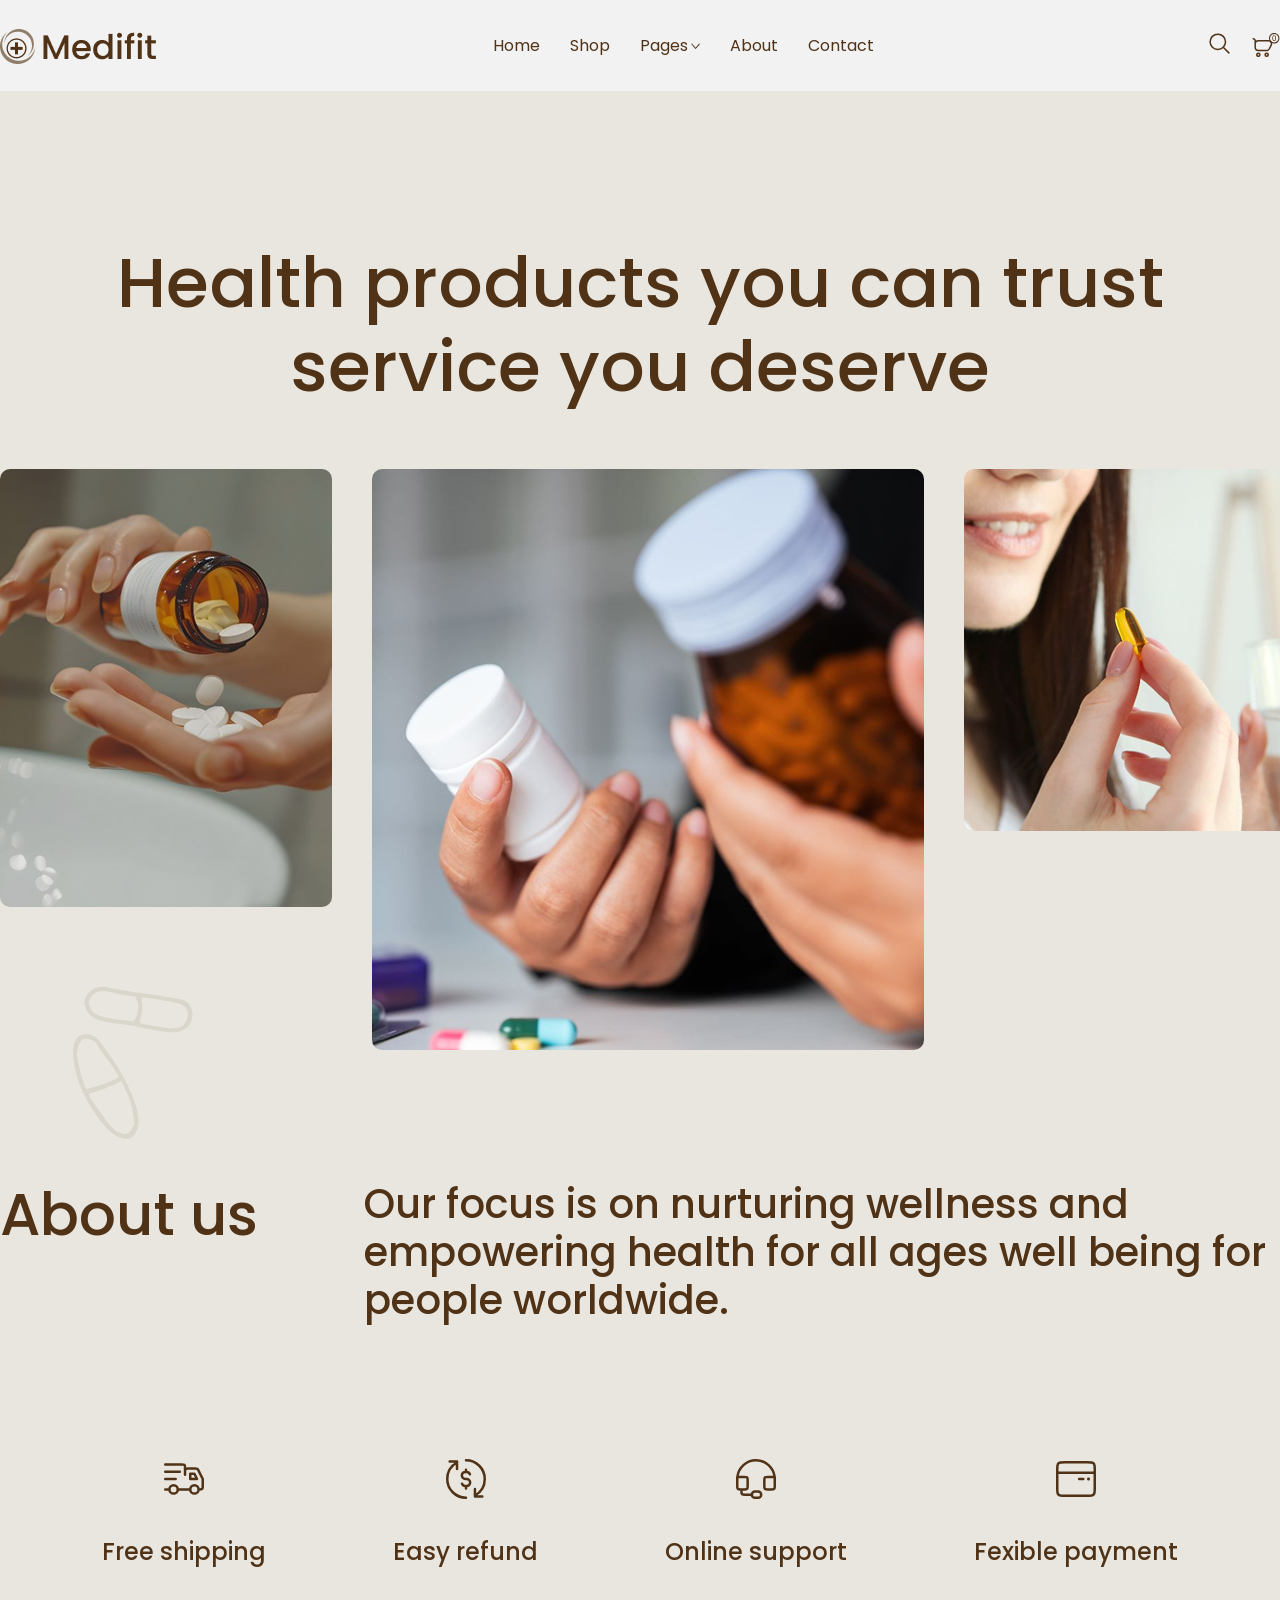
==== about.html @ f0b54fd3 "created about page and completed hero section" ====
<!DOCTYPE html>
<html lang="en">

<head>
    <meta charset="UTF-8">
    <meta name="viewport" content="width=device-width, initial-scale=1.0">
    <title>Hospital Web</title>

    <link rel="stylesheet" href="./css/main.css">
</head>

<body>

    <header class="header">

        <nav id="header-section-nav-2" class="header-section-nav">

            <div class="row container">
                <a href="#!" class="header-logo">
                    <img src="./imgs/logo.png" srcset="./imgs/logo@2x.png 2x" alt="">
                </a>

                <ul class="header-nav">
                    <li><a href="./index.html">Home</a></li>
                    <li><a href="#!">Shop</a></li>
                    <li id="pages">Pages <img src="./imgs/header/dropdown-arrow.svg" alt=""></li>
                    <li><a href="./about.html">About</a></li>
                    <li><a href="#!">Contact</a></li>
                </ul>

                <div class="header-icons">
                    <a href="#!" class="search"><img class="search-img" src="./imgs/header/search-icon.svg" alt=""></a>
                    <a href="#!" class="cart"><img src="./imgs/header/cart-icon.svg" alt="" class="cart-img"></a>
                </div>
            </div>

        </nav>

        <div id="header-section-hero-about" class="header-section-hero">

            <div class="container">

                <div class="section-hero">
                    <h2 id="header-title-about">Health products you can trust service you deserve</h2>

                    <div class="section-hero-imgs">
                        <img src="./imgs/header/falling-pills.jpg" srcset="./imgs/header/falling-pills@2x.jpg 2x"
                            alt="">
                        <img src="./imgs/header/helt-pill-jars.jpg" srcset="./imgs/header/helt-pill-jars@2x.jpg 2x"
                            alt="">
                        <img src="./imgs/header/women-with-pill.jpg" srcset="./imgs/header/women-with-pill@2x.jpg 2x"
                            alt="">
                    </div>
                </div>

                <div class="section-about-us">
                    <h3>About us</h3>
                    <h4>Our focus is on nurturing wellness and empowering health for all ages well being for people
                        worldwide.</h4>
                </div>

                <div class="section-benefits">
                    <div class="section-benefits-grid">
                        <div class="card-benefit">
                            <img src="./imgs/header/truck-fast-icon.svg" alt="">
                            <h5>Free shipping</h5>
                        </div>

                        <div class="card-benefit">
                            <img src="./imgs/header/exchange-dollar-icon.svg" alt="">
                            <h5>Easy refund</h5>
                        </div>

                        <div class="card-benefit">
                            <img src="./imgs/header/headphone-mic-icon.svg" alt="">
                            <h5>Online support</h5>
                        </div>

                        <div class="card-benefit">
                            <img src="./imgs/header/credit-card-icon.svg" alt="">
                            <h5>Fexible payment</h5>
                        </div>
                    </div>
                </div>

            </div>

            <div class=".background-wrapper header-bg-wrapper">
                <img src="./imgs/header/bg-pills-2.svg" id="header-bg-prop-img-2" alt=""
                    class="header-bg-prop-img bg-prop">
            </div>

        </div>

    </header>

</body>

</html>
---- css/main.css ----
/* Fonts */
@import "./../fonts/poppins/poppins.css";

/* Base */
@import "./base/reset.css";
@import "./base/base.css";

/* Blocks */
@import "./blocks/header.css";
@import "./blocks/button.css";
@import "./blocks/section.css";
@import "./blocks/collection.css";
@import "./blocks/feedback.css";
@import "./blocks/footer.css";
@import "./blocks/section-2.0.css";
@import "./blocks/category-n-cta.css";
@import "./blocks/reviews-n-forums.css";

/* Tests */
@import "./blocks/test.css"
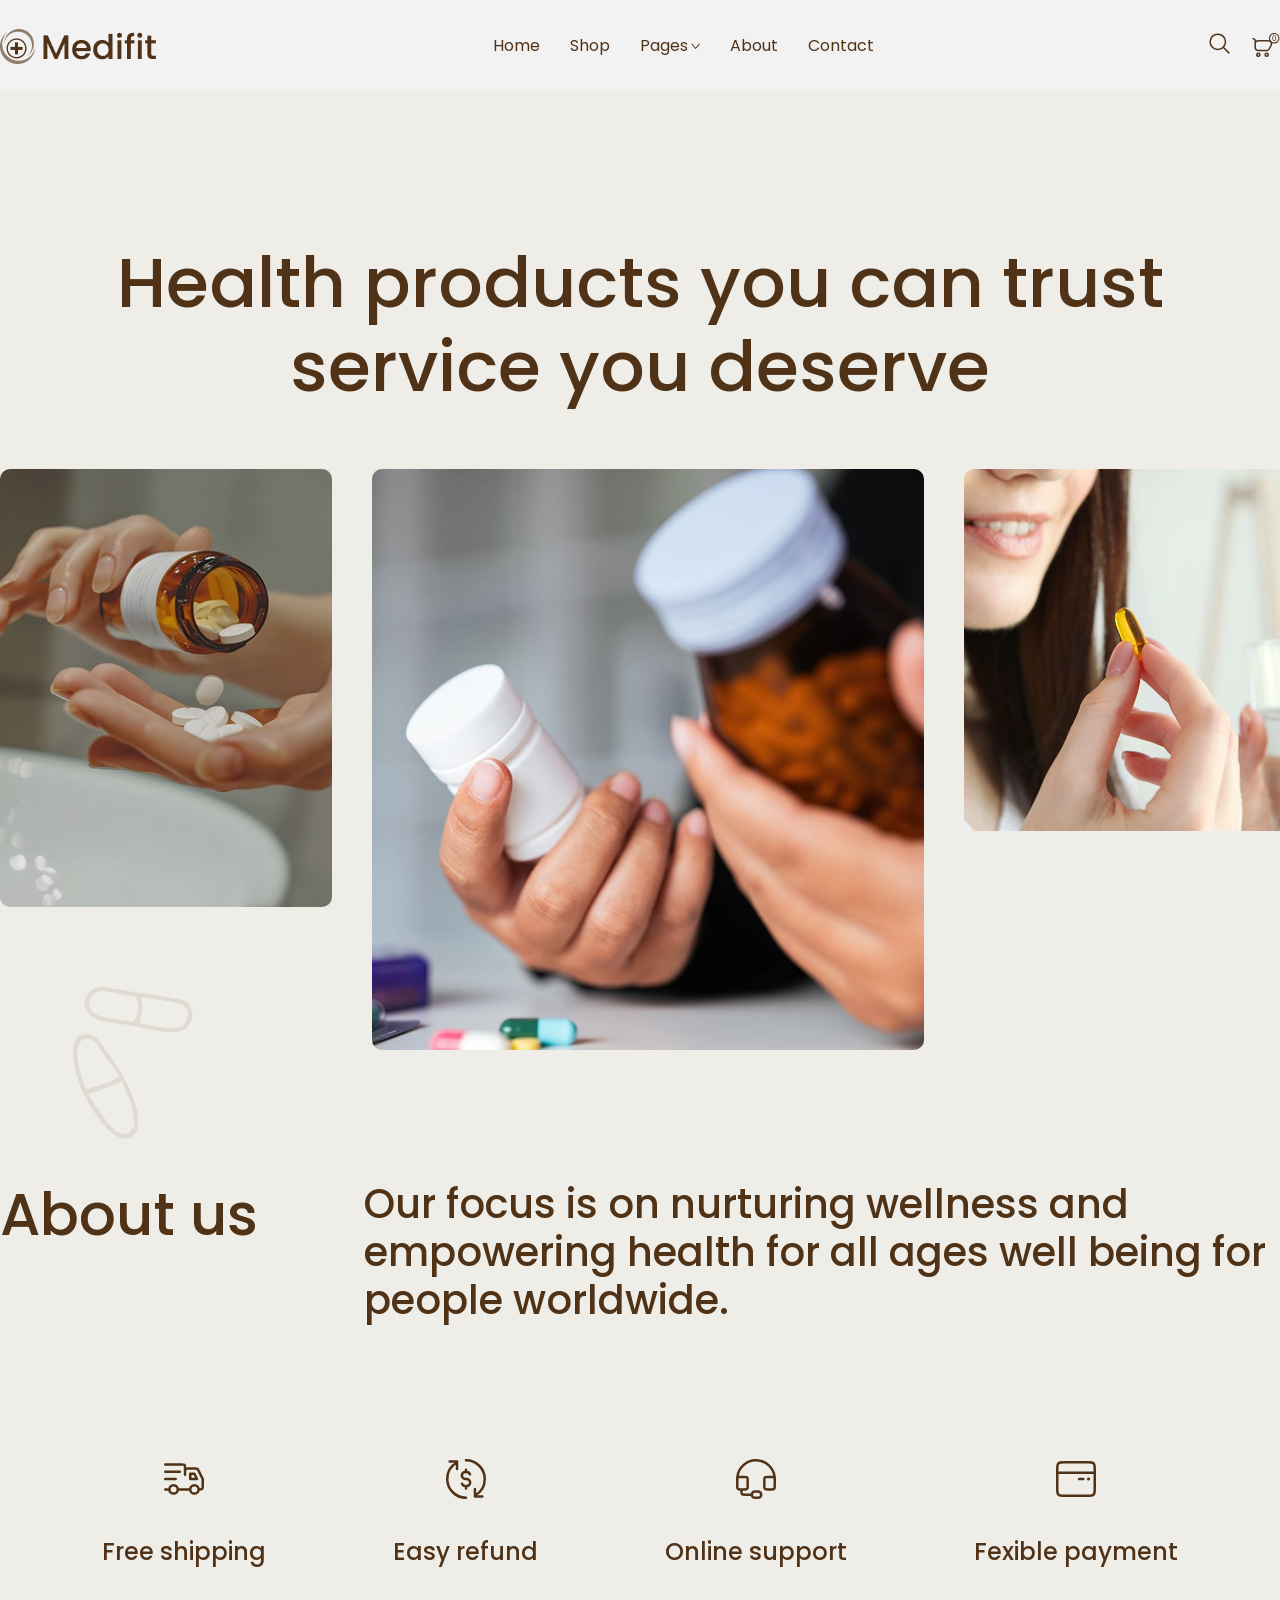
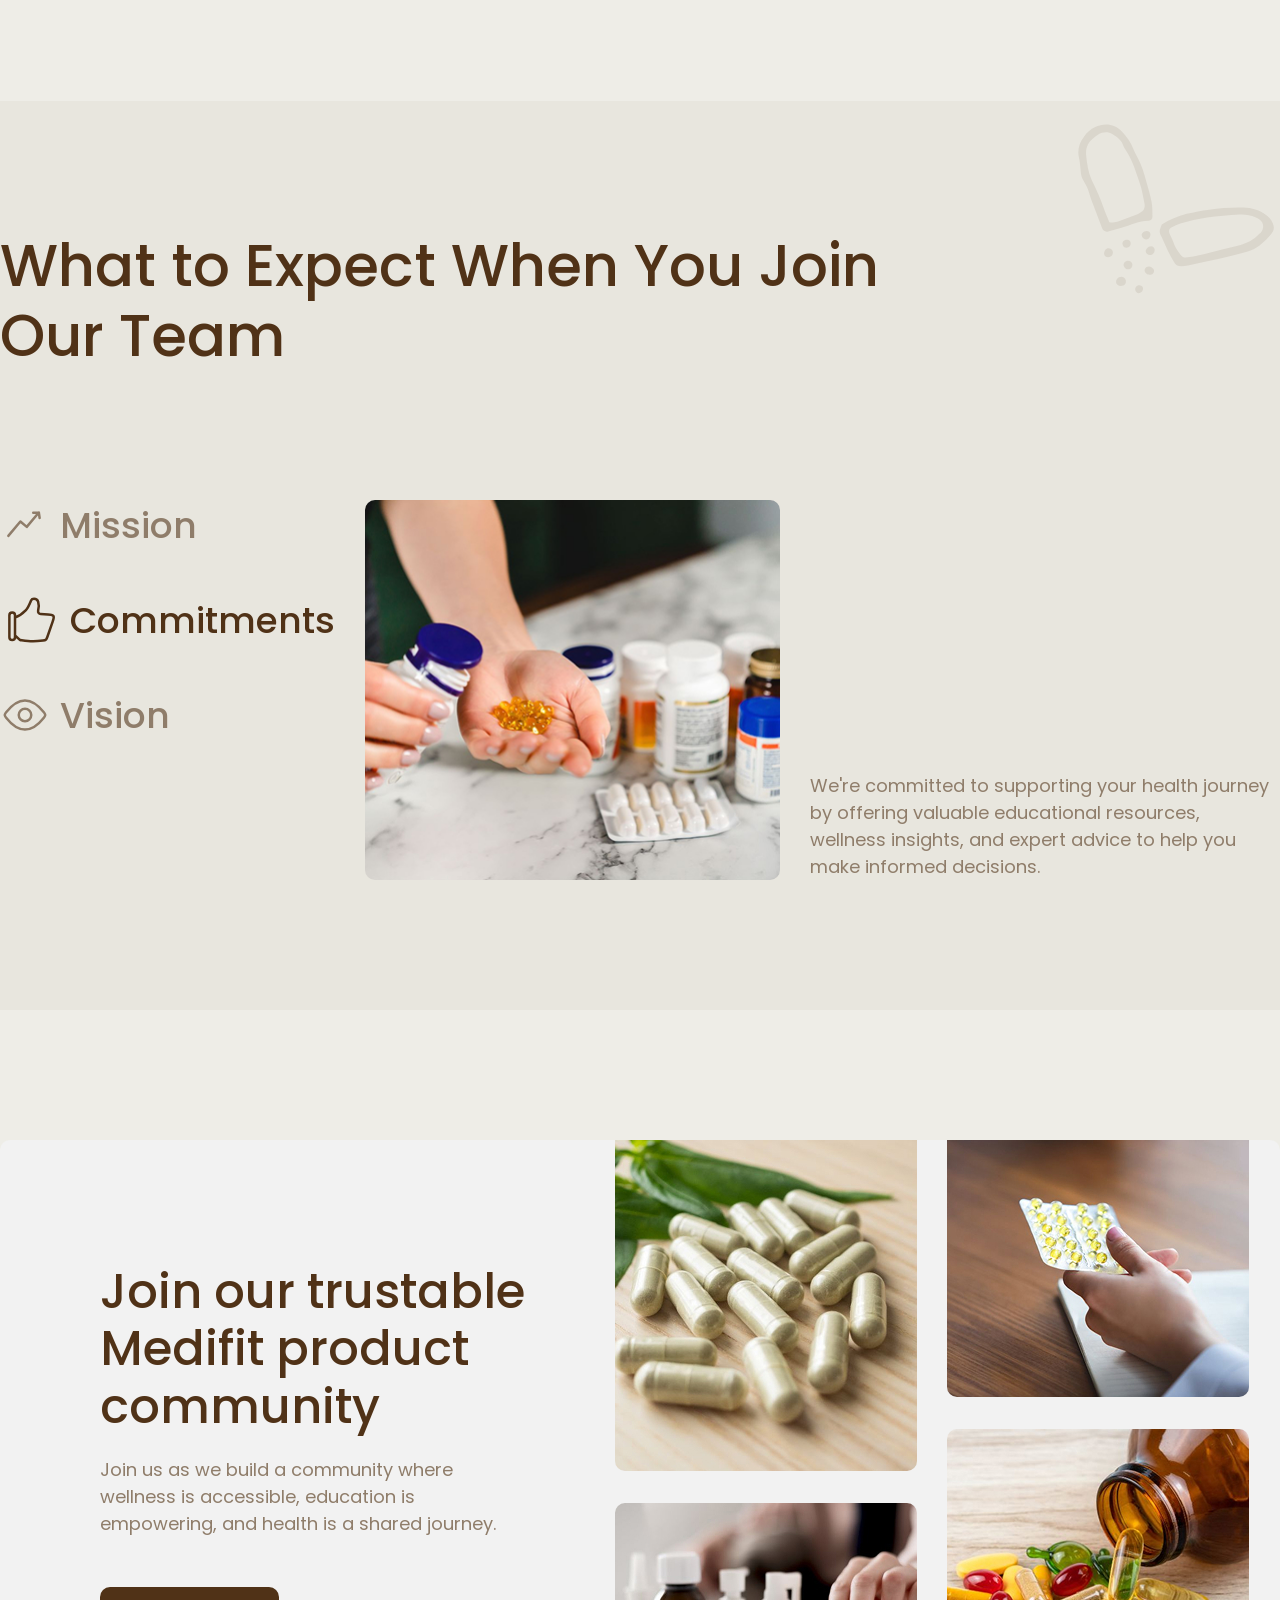
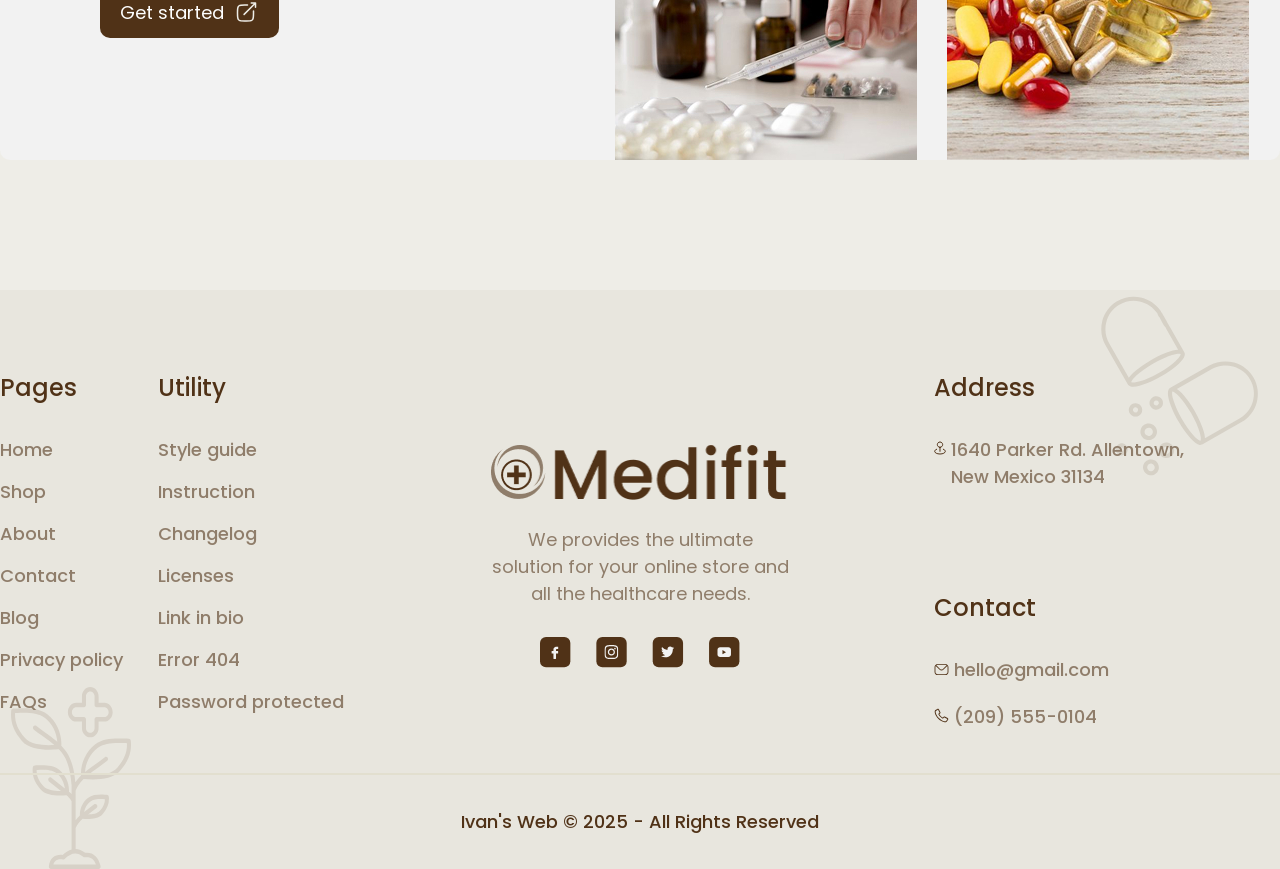
==== commit dab75ab6: "completed about page" ====
--- a/about.html
+++ b/about.html
@@ -61,6 +61,7 @@
 
                 <div class="section-benefits">
                     <div class="section-benefits-grid">
+
                         <div class="card-benefit">
                             <img src="./imgs/header/truck-fast-icon.svg" alt="">
                             <h5>Free shipping</h5>
@@ -80,6 +81,7 @@
                             <img src="./imgs/header/credit-card-icon.svg" alt="">
                             <h5>Fexible payment</h5>
                         </div>
+
                     </div>
                 </div>
 
@@ -94,6 +96,197 @@
 
     </header>
 
+    <main class="main">
+
+        <section class="section-expects">
+            <div class="container">
+                <div class="section-expects-content">
+                    <h3>What to Expect When You Join Our Team</h3>
+
+                    <div class="section-expects-content__last">
+
+                        <div class="expects">
+                            <a href="#!" class="expect">
+                                <img src="./imgs/expects/arrow-trend-up-icon.svg" alt="">
+                                <h4>Mission</h4>
+                            </a>
+
+                            <a href="#!" class="expect checked">
+                                <img src="./imgs/expects/thumb-up-icon.svg" alt="">
+                                <h4>Commitments</h4>
+                            </a>
+
+                            <a href="#!" class="expect">
+                                <img src="./imgs/expects/eye-icon.svg" alt="">
+                                <h4>Vision</h4>
+                            </a>
+                        </div>
+
+                        <div id="img-wrapper-2" class="img-wrapper"></div>
+
+                        <p>We're committed to supporting your health journey by offering valuable educational resources,
+                            wellness insights, and
+                            expert advice to help you make informed decisions.</p>
+                    </div>
+                </div>
+            </div>
+
+            <div class="background-wrapper">
+                <img src="./imgs/expects/medical shape 5 1.svg" alt="" class="bg-prop section-expects-bg-prop">
+            </div>
+
+        </section>
+
+        <section class="section-cta-join">
+            <div class="container">
+                <div class="section-cta-join-content">
+                    <div class="section-cta-join-left">
+                        <h4>Join our trustable Medifit product community</h4>
+                        <p>Join us as we build a community where wellness is accessible, education is empowering, and
+                            health
+                            is a shared journey.</p>
+                        <a href="#!" class="button">
+                            <div class="button-content">
+                                <p>Get started</p>
+                                <img src="./imgs/cta-join/link-external-icon.svg" alt="">
+                            </div>
+                        </a>
+                    </div>
+
+                    <div class="section-cta-join-right">
+                        <div class=" left cta-join-col"><img src="./imgs/cta-join/pills.jpg"
+                                srcset="./imgs/cta-join/pills@2x.jpg 2x" alt="">
+
+                            <img src="./imgs/cta-join/medical-instruments.jpg"
+                                srcset="./imgs/cta-join/medical-instruments@2x.jpg 2x" alt="">
+                        </div>
+
+                        <div class="right cta-join-col">
+                            <img src="./imgs/cta-join/helt-pills.jpg" srcset="./imgs/cta-join/helt-pills@2x.jpg 2x"
+                                alt="">
+                            <img src="./imgs/cta-join/scattered-pills.jpg"
+                                srcset="./imgs/cta-join/scattered-pills@2x.jpg 2x" alt="">
+                        </div>
+                    </div>
+
+                </div>
+            </div>
+        </section>
+    </main>
+
+    <footer class="footer">
+
+        <div class="container">
+            <div class="row">
+                <div class="col col-first">
+                    <div class="col-left">
+                        <h5>Pages</h5>
+
+                        <ul>
+                            <li><a href="#!">
+                                    <h6>Home</h6>
+                                </a></li>
+                            <li><a href="#!">
+                                    <h6>Shop</h6>
+                                </a></li>
+                            <li><a href="#!">
+                                    <h6>About</h6>
+                                </a></li>
+                            <li><a href="#!">
+                                    <h6>Contact</h6>
+                                </a></li>
+                            <li><a href="#!">
+                                    <h6>Blog</h6>
+                                </a></li>
+                            <li><a href="#!">
+                                    <h6>Privacy policy</h6>
+                                </a></li>
+                            <li><a href="#!">
+                                    <h6>FAQs</h6>
+                                </a></li>
+                        </ul>
+                    </div>
+                    <div class="col-right">
+                        <h5>Utility</h5>
+
+                        <ul>
+                            <li><a href="#!">
+                                    <h6>Style guide</h6>
+                                </a></li>
+                            <li><a href="#!">
+                                    <h6>Instruction</h6>
+                                </a></li>
+                            <li><a href="#!">
+                                    <h6>Changelog</h6>
+                                </a></li>
+                            <li><a href="#!">
+                                    <h6>Licenses</h6>
+                                </a></li>
+                            <li><a href="#!">
+                                    <h6>Link in bio</h6>
+                                </a></li>
+                            <li><a href="#!">
+                                    <h6>Error 404</h6>
+                                </a></li>
+                            <li><a href="#!">
+                                    <h6>Password protected</h6>
+                                </a></li>
+                        </ul>
+                    </div>
+                </div>
+
+                <div class="col col-mid">
+                    <img src="./imgs/footer/logo.png" srcset="./imgs/footer/logo@2x.png 2x" alt="" class="footer-logo">
+                    <p>We provides the ultimate solution for your online store and all the healthcare needs.</p>
+                    <div class="socials">
+                        <a href="#!"><img src="./imgs/footer/facebook-logo.svg" alt=""></a>
+                        <a href="#!"><img src="./imgs/footer/instagram-logo.svg" alt=""></a>
+                        <a href="#!"><img src="./imgs/footer/twitter-logo.svg" alt=""></a>
+                        <a href="#!"><img src="./imgs/footer/youtube-logo.svg" alt=""></a>
+                    </div>
+                </div>
+
+                <div class="col col-addr-cont">
+                    <div class="col-address">
+                        <h5>Address</h5>
+
+                        <div class="address footer-data">
+                            <img src="./imgs/footer/location-icon.svg" alt="">
+                            <h6>1640 Parker Rd. Allentown, New Mexico 31134</h6>
+                        </div>
+                    </div>
+
+                    <div class="col-contact">
+                        <h5>Contact</h5>
+
+                        <div class="contacts">
+                            <div class="email footer-data">
+                                <img src="./imgs/footer/email-icon.svg" alt="">
+                                <h6>hello@gmail.com</h6>
+                            </div>
+
+                            <div class="phone footer-data">
+                                <img src="./imgs/footer/phone-icon.svg" alt="">
+                                <h6>(209) 555-0104</h6>
+                            </div>
+
+                        </div>
+                    </div>
+                </div>
+            </div>
+
+            <div class="copyright">
+                <hr>
+                <h6>Ivan's Web © 2025 - All Rights Reserved</h6>
+            </div>
+        </div>
+
+        <div class="background-wrapper">
+            <img src="./imgs/footer/bg-pill.svg" id="prop-1" alt="" class="footer-bg-prop">
+            <img src="./imgs/footer/plant.svg" id="prop-2" alt="" class="footer-bg-prop">
+        </div>
+    </footer>
+
 </body>
 
 </html>
--- a/css/main.css
+++ b/css/main.css
@@ -15,6 +15,8 @@
 @import "./blocks/section-2.0.css";
 @import "./blocks/category-n-cta.css";
 @import "./blocks/reviews-n-forums.css";
+@import "./blocks/expects.css";
+@import "./blocks/cta-join.css";
 
 /* Tests */
-@import "./blocks/test.css"+@import "./blocks/test.css";
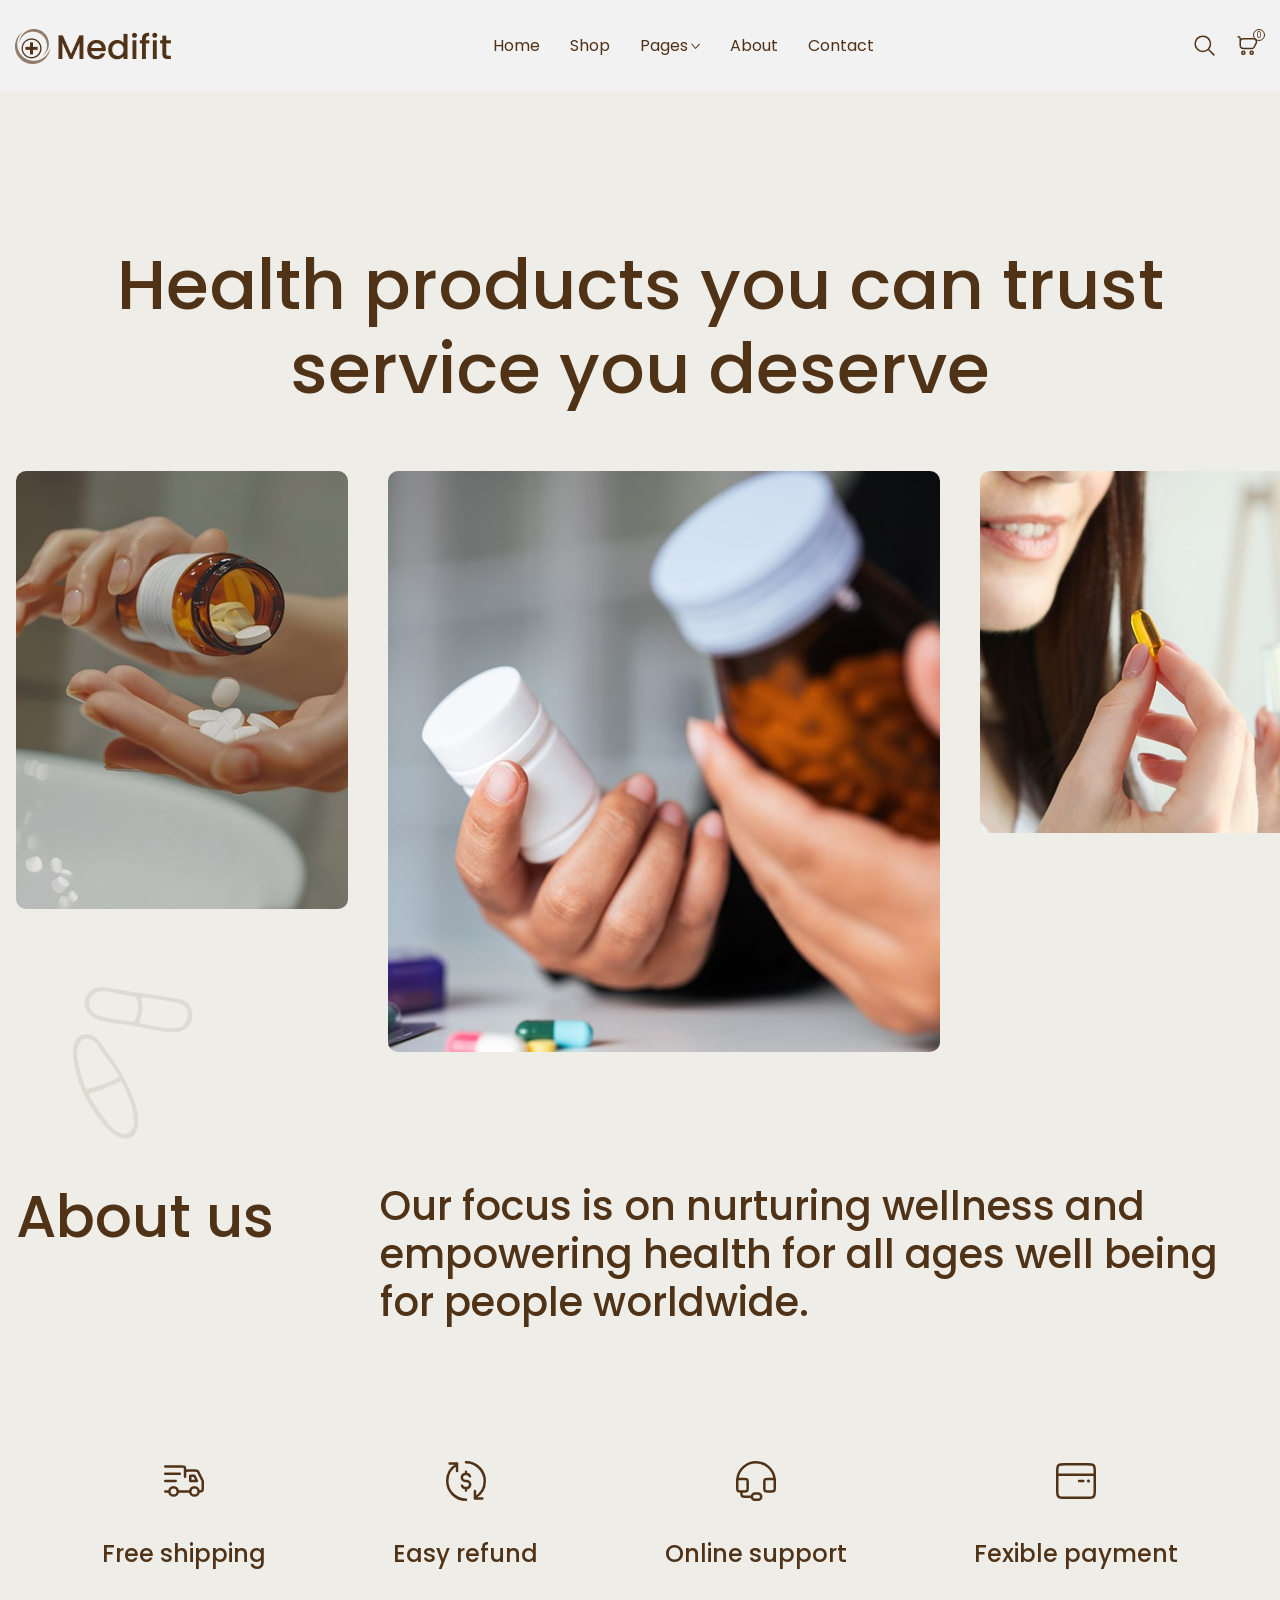
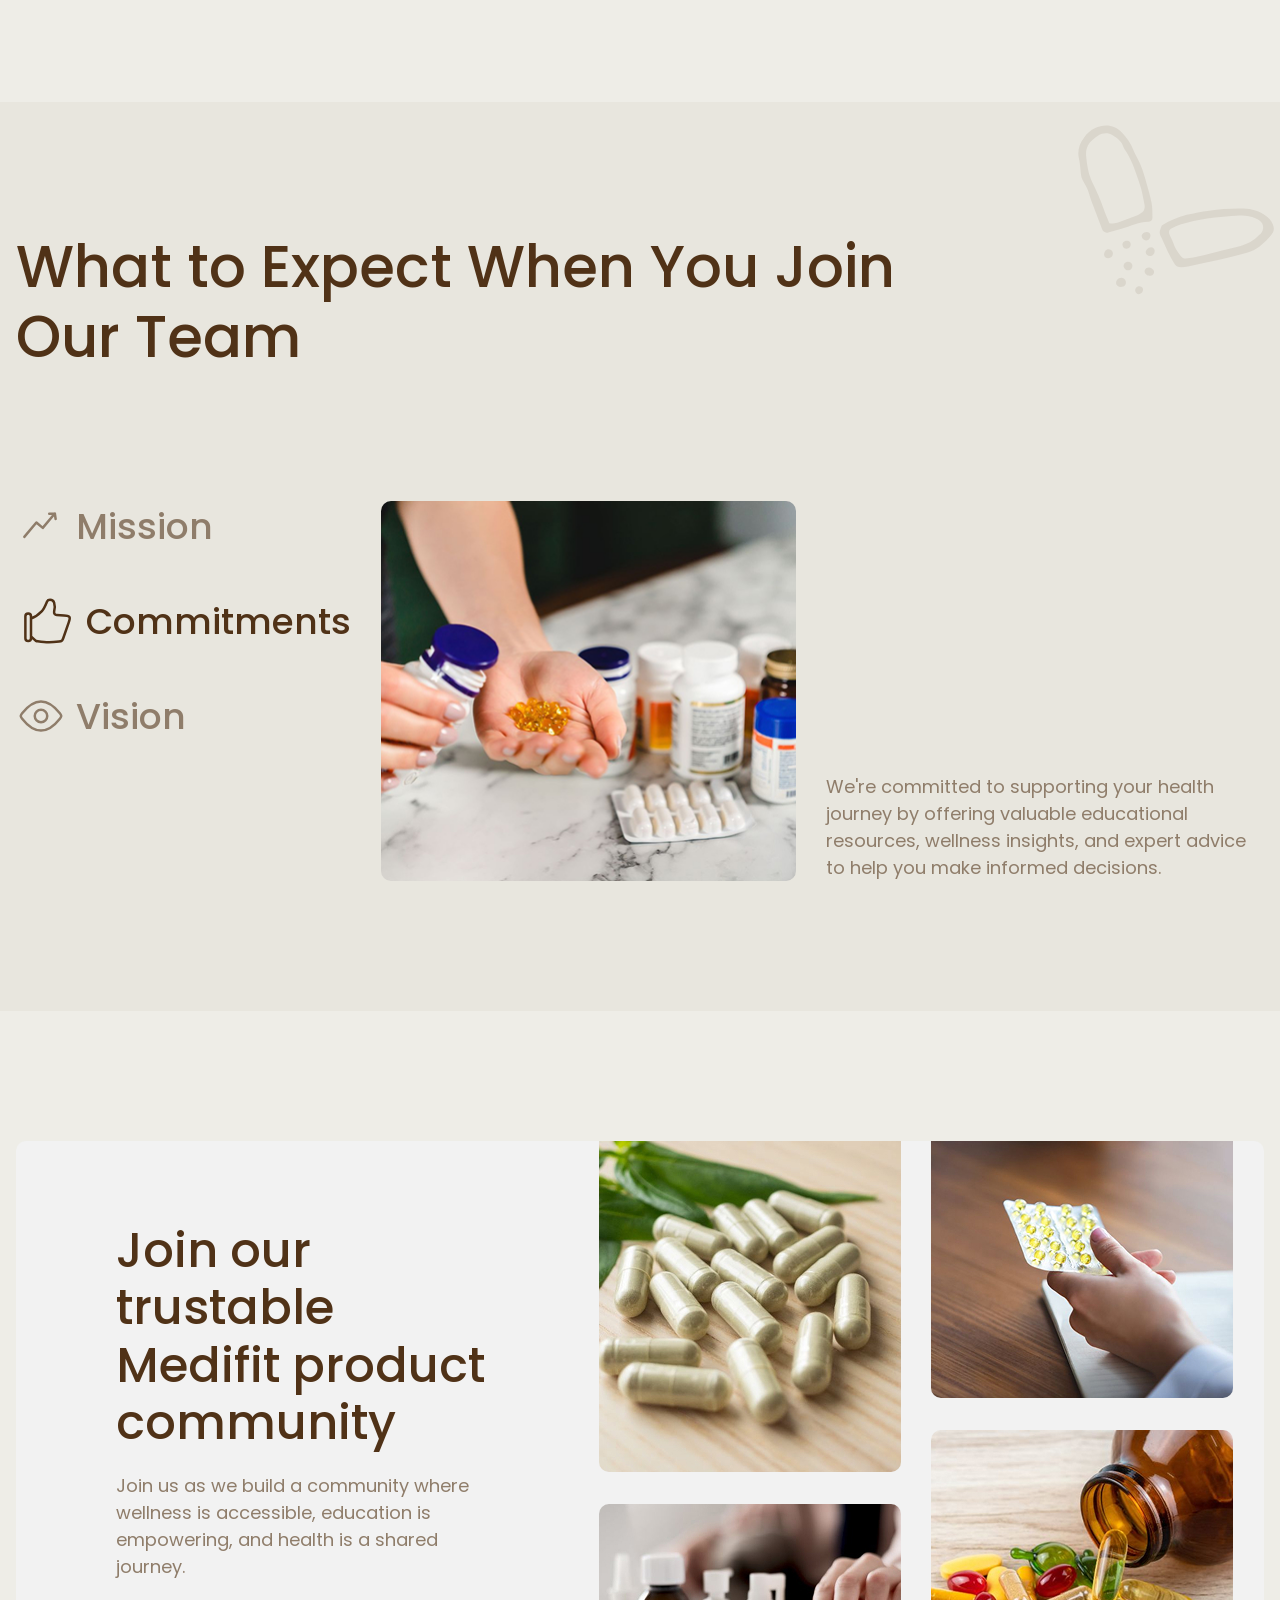
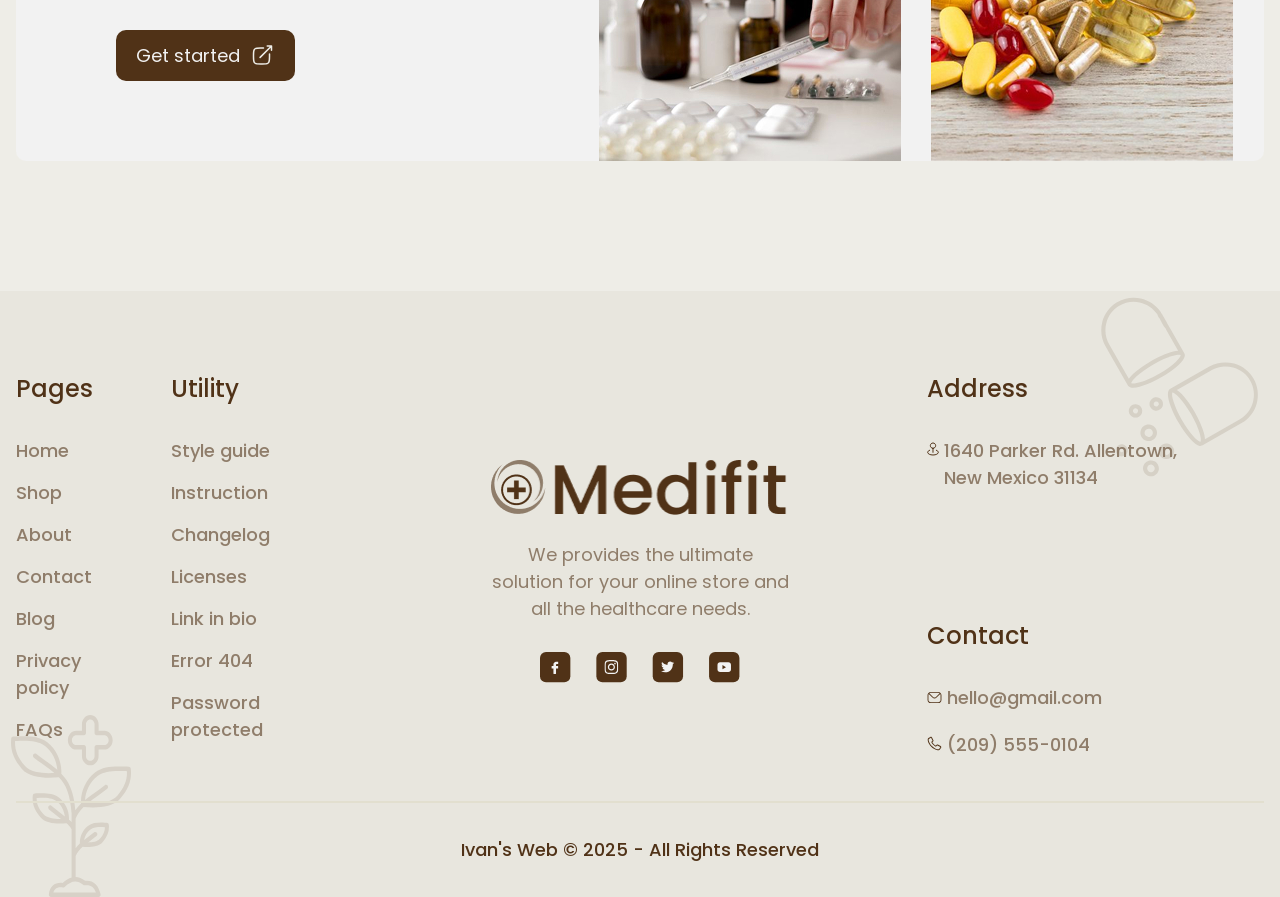
==== commit 0a141da2: "changed cart icon apearace - separated img and countig" ====
--- a/about.html
+++ b/about.html
@@ -21,16 +21,19 @@
                 </a>
 
                 <ul class="header-nav">
-                    <li><a href="./index.html">Home</a></li>
-                    <li><a href="#!">Shop</a></li>
+                    <li><a href="./home-2.html">Home</a></li>
+                    <li><a href="./shop-detail.html">Shop</a></li>
                     <li id="pages">Pages <img src="./imgs/header/dropdown-arrow.svg" alt=""></li>
                     <li><a href="./about.html">About</a></li>
-                    <li><a href="#!">Contact</a></li>
+                    <li><a href="./contact.html">Contact</a></li>
                 </ul>
 
                 <div class="header-icons">
                     <a href="#!" class="search"><img class="search-img" src="./imgs/header/search-icon.svg" alt=""></a>
-                    <a href="#!" class="cart"><img src="./imgs/header/cart-icon.svg" alt="" class="cart-img"></a>
+                    <a href="#!" class="cart-icon cart-icon-pure">
+                        <img width="25" height="25" src="./imgs/header/cart-icon-pure.svg" alt="" class="cart-img">
+                        <span class="cart-item-count">0</span>
+                    </a>
                 </div>
             </div>
 
--- a/css/main.css
+++ b/css/main.css
@@ -17,6 +17,7 @@
 @import "./blocks/reviews-n-forums.css";
 @import "./blocks/expects.css";
 @import "./blocks/cta-join.css";
+@import "./blocks/faq.css";
 
 /* Tests */
 @import "./blocks/test.css";
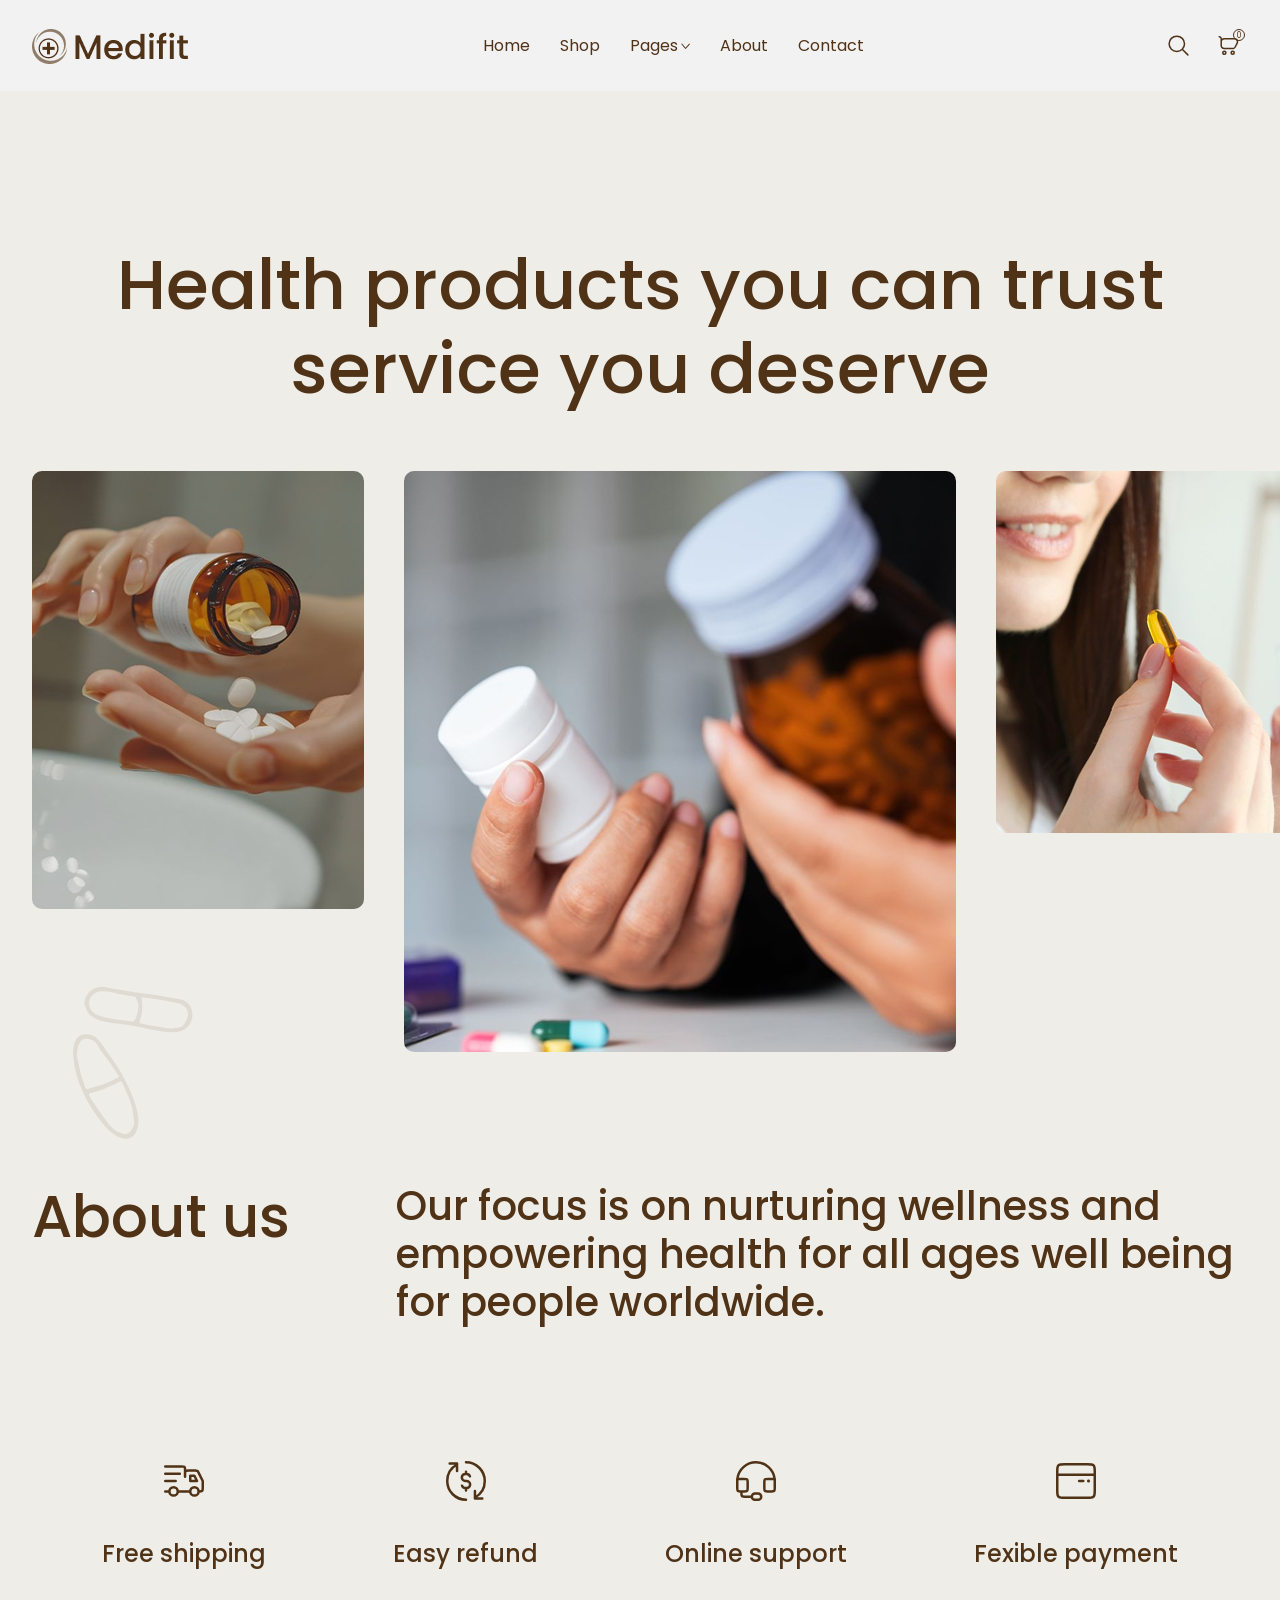
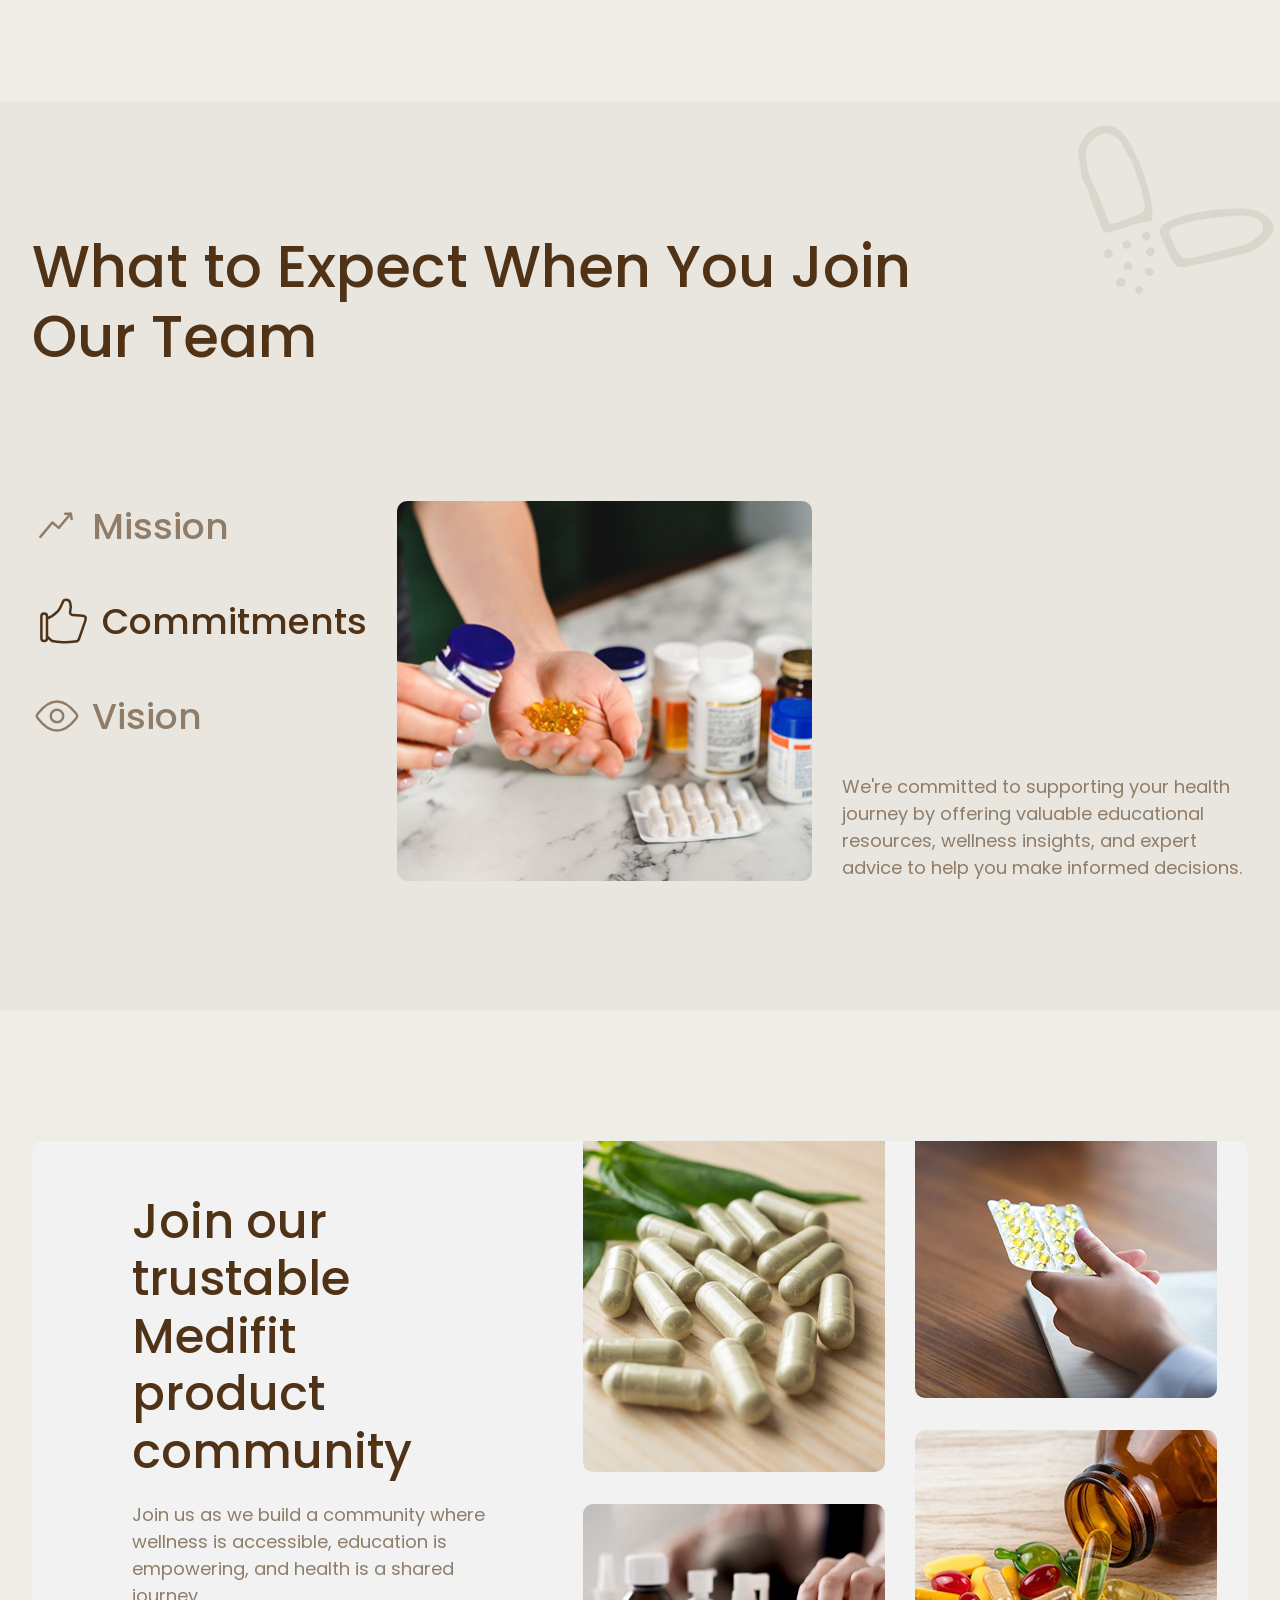
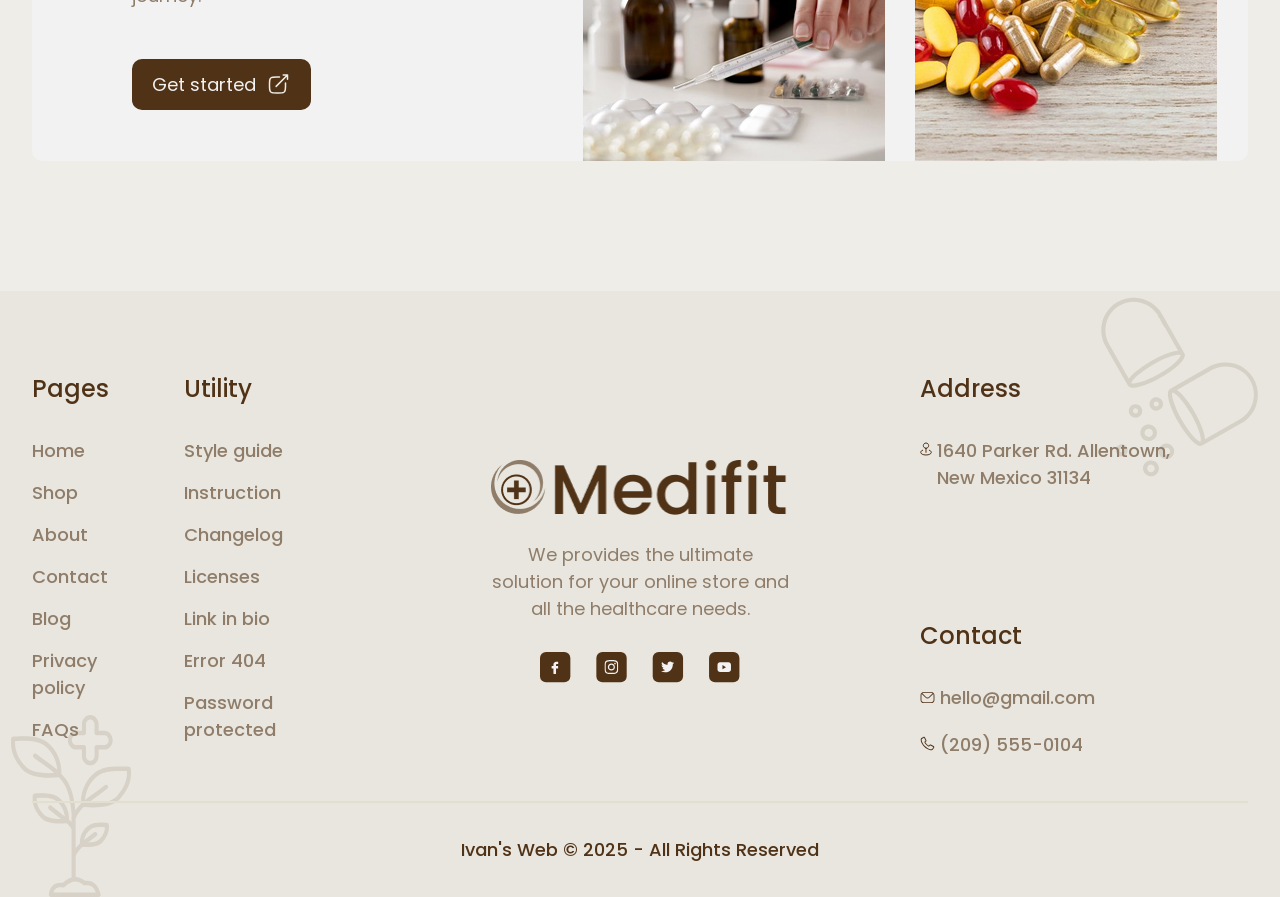
==== commit 6befd1a7: "created hamburger menu functional" ====
--- a/about.html
+++ b/about.html
@@ -16,7 +16,7 @@
         <nav id="header-section-nav-2" class="header-section-nav">
 
             <div class="row container">
-                <a href="#!" class="header-logo">
+                <a href="./index.html" class="header-logo">
                     <img src="./imgs/logo.png" srcset="./imgs/logo@2x.png 2x" alt="">
                 </a>
 
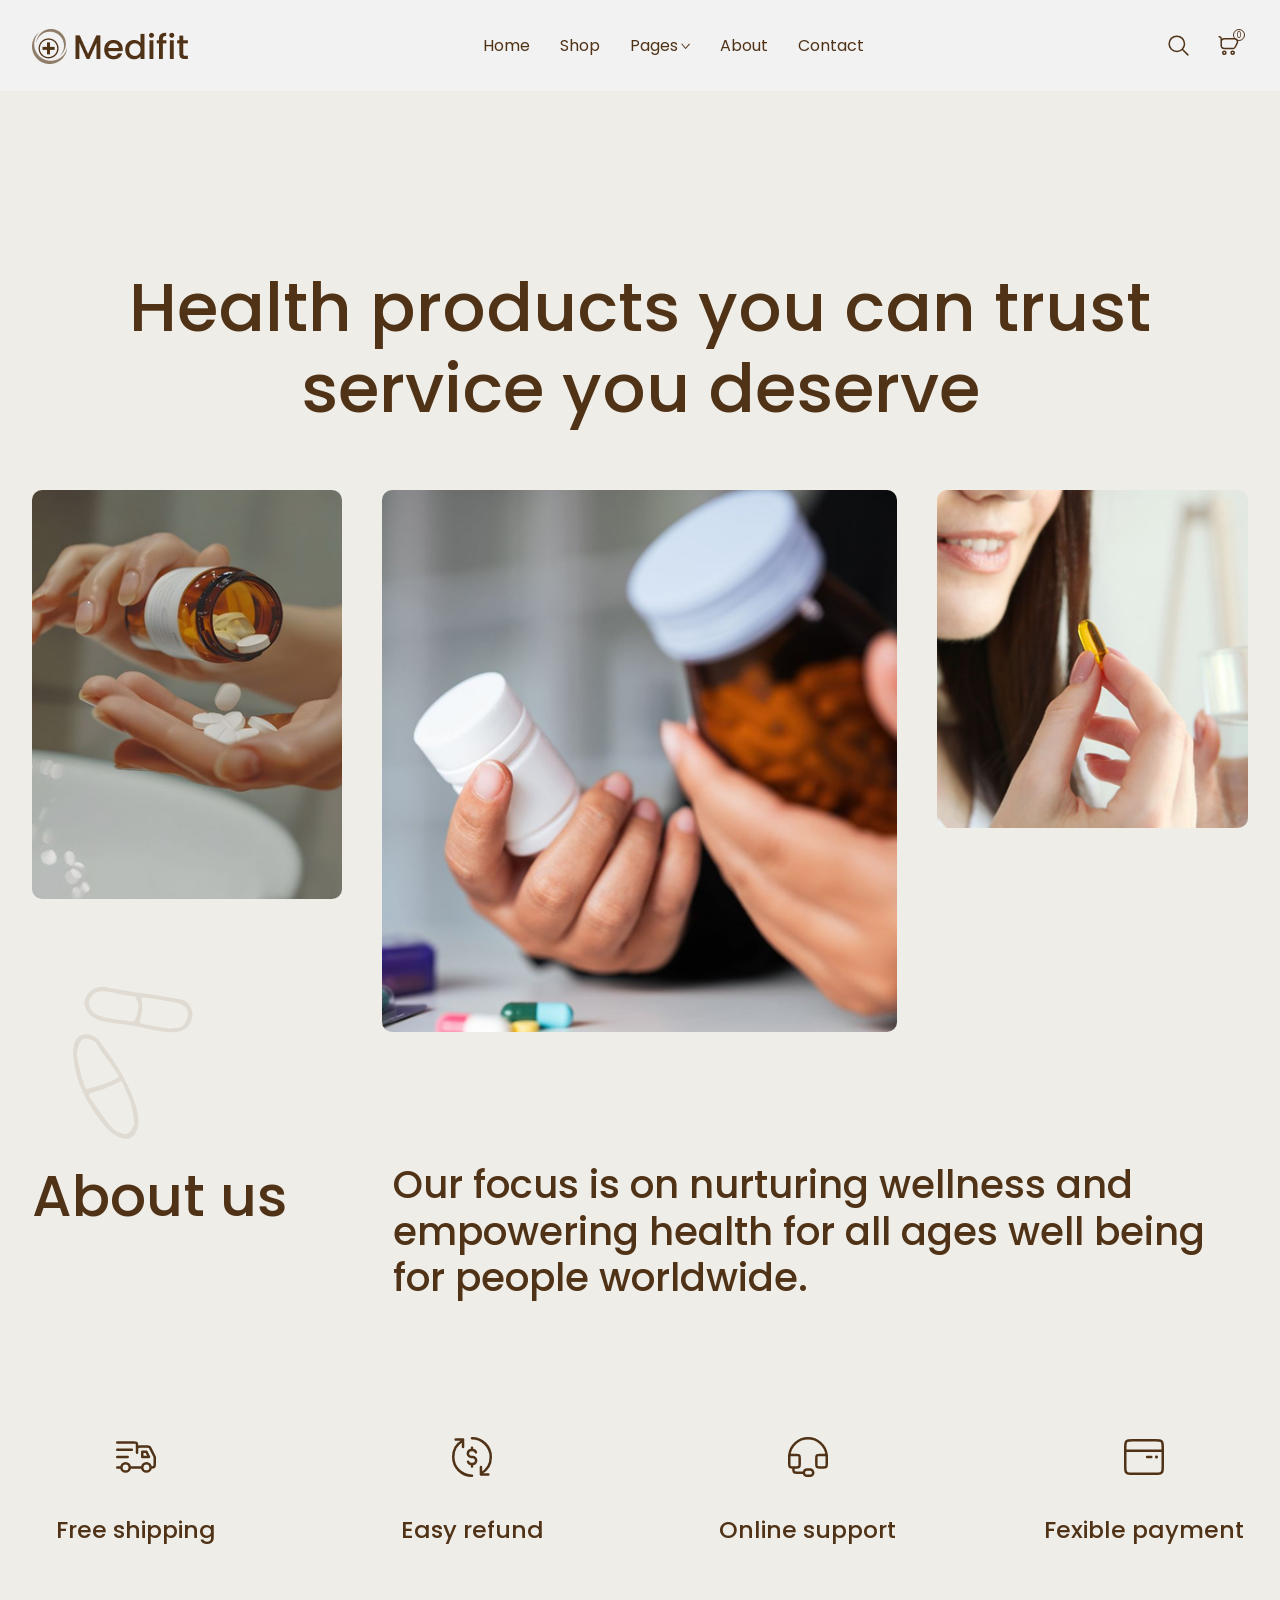
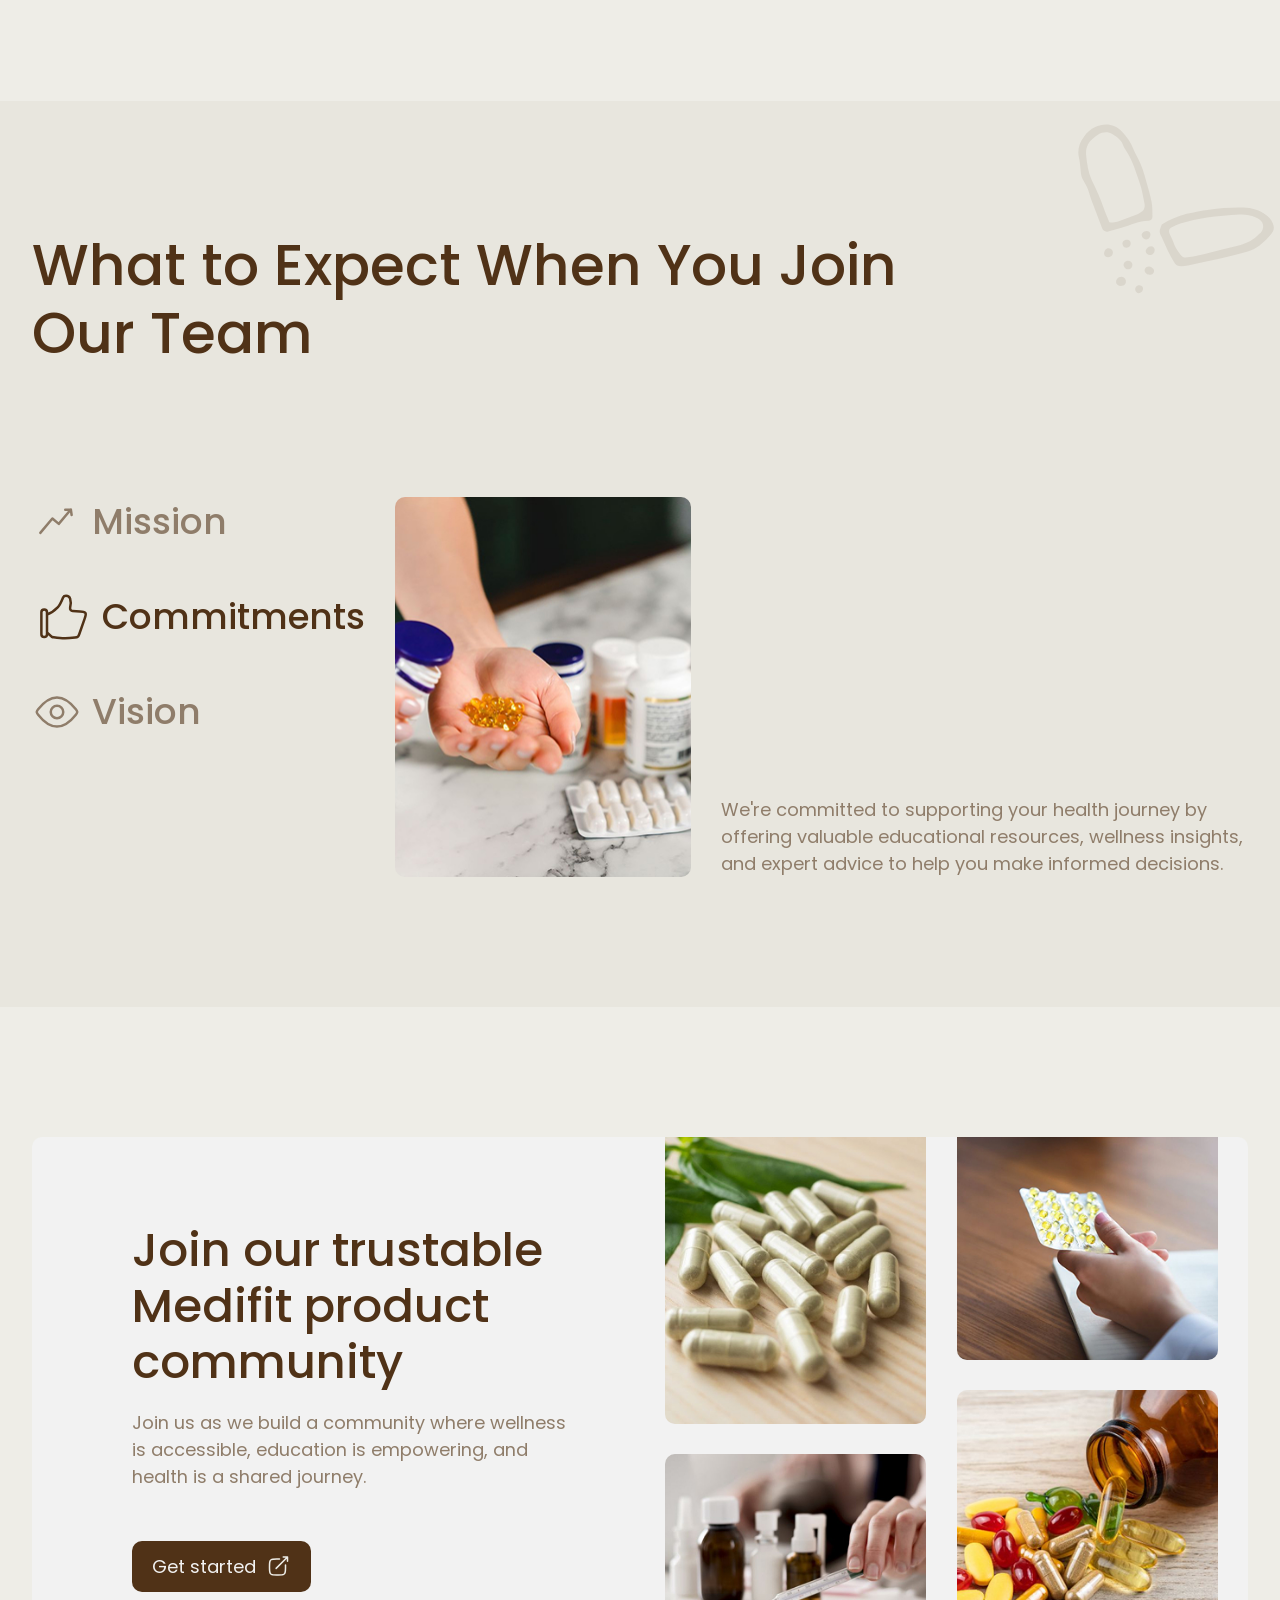
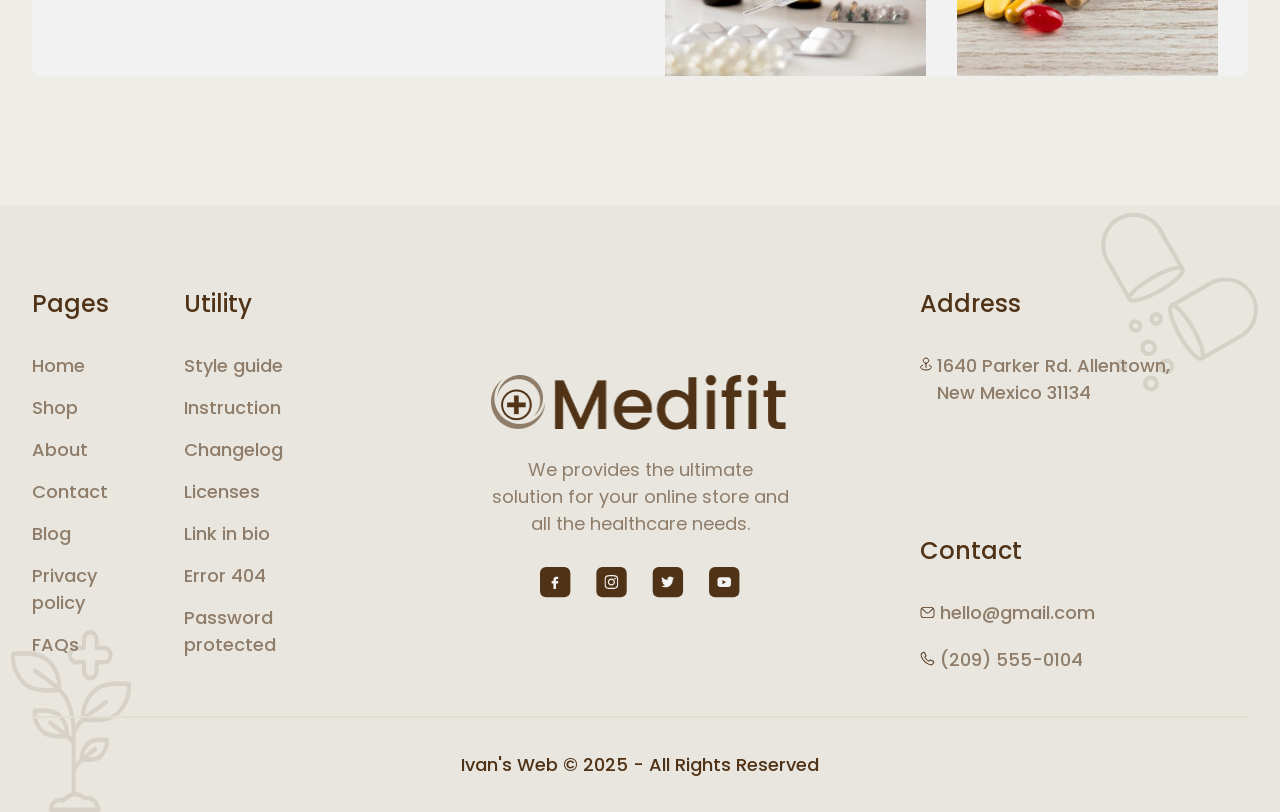
==== commit 1689eae4: "completed resposive hospital web" ====
--- a/about.html
+++ b/about.html
@@ -5,11 +5,23 @@
     <meta charset="UTF-8">
     <meta name="viewport" content="width=device-width, initial-scale=1.0">
     <title>Hospital Web</title>
+    <script src="./js/ham-menu.js" defer></script>
 
     <link rel="stylesheet" href="./css/main.css">
 </head>
 
 <body>
+
+    <div class="close-button-wrapper">
+        <button id="open-sidebar-button" onclick="openSidebar()" aria-label="open sidebar" aria-expanded="false"
+            aria-controls="navbar">
+            <div class="ham-menu">
+                <span></span>
+                <span></span>
+                <span></span>
+            </div>
+        </button>
+    </div>
 
     <header class="header">
 
@@ -35,6 +47,15 @@
                         <span class="cart-item-count">0</span>
                     </a>
                 </div>
+
+                <button id="close-sidebar-button" onclick="closeSidebar()" aria-label="open sidebar"
+                    aria-expanded="false" aria-controls="navbar">
+                    <div class="ham-menu">
+                        <span></span>
+                        <span></span>
+                        <span></span>
+                    </div>
+                </button>
             </div>
 
         </nav>
@@ -125,11 +146,15 @@
                             </a>
                         </div>
 
-                        <div id="img-wrapper-2" class="img-wrapper"></div>
-
-                        <p>We're committed to supporting your health journey by offering valuable educational resources,
-                            wellness insights, and
-                            expert advice to help you make informed decisions.</p>
+                        <div class="expect-description">
+                            <div id="img-wrapper-2" class="img-wrapper"></div>
+
+                            <p>We're committed to supporting your health journey by offering valuable educational
+                                resources,
+                                wellness insights, and
+                                expert advice to help you make informed decisions.</p>
+                        </div>
+
                     </div>
                 </div>
             </div>
@@ -290,6 +315,7 @@
         </div>
     </footer>
 
+    <div id="overlay" onclick="toggleNavbar()"></div>
 </body>
 
 </html>
